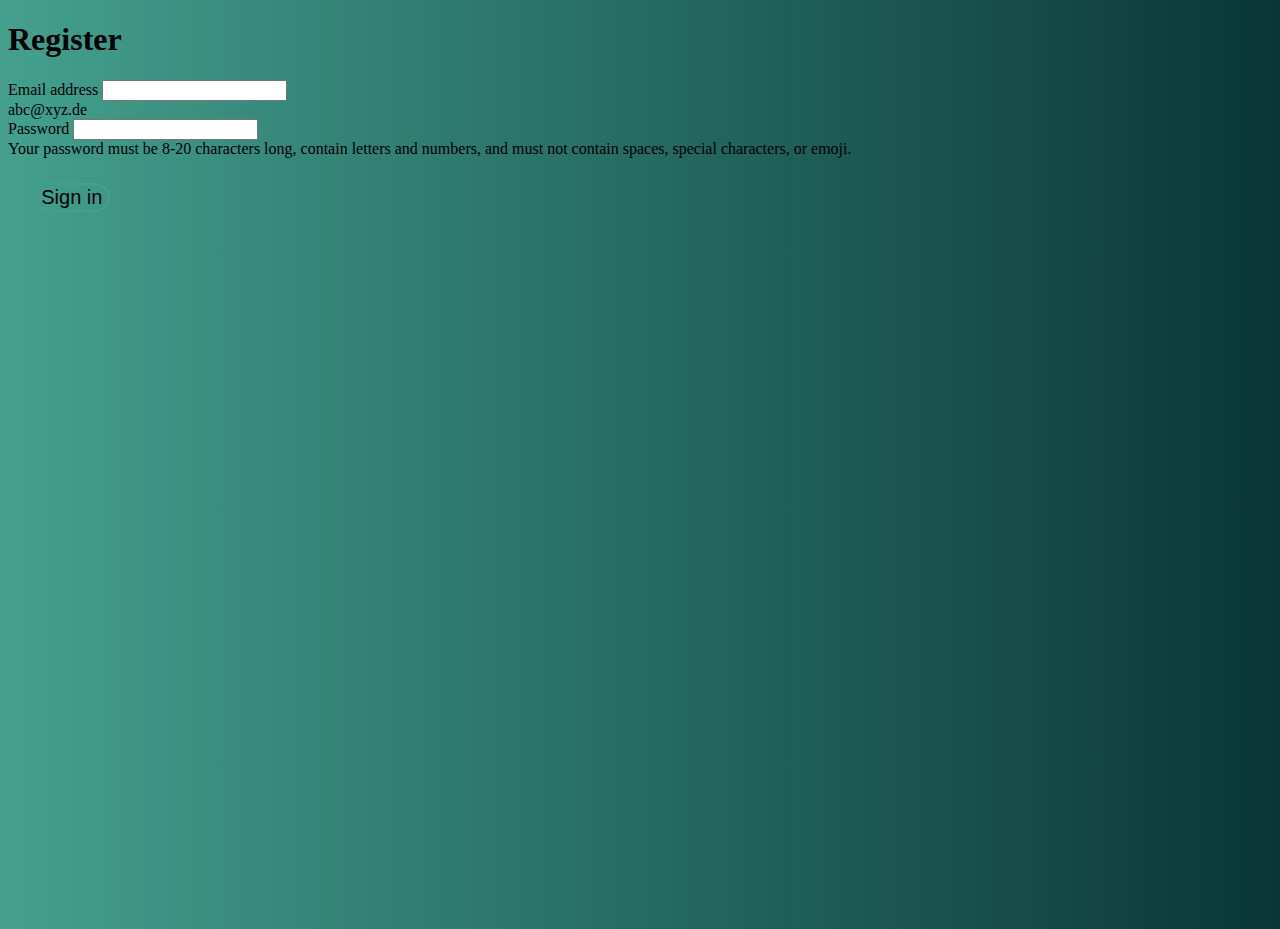
==== Form-gra/regpage.html @ cc98b36c "form_gra" ====
<!DOCTYPE html>
<!--[if lt IE 7]>      <html class="no-js lt-ie9 lt-ie8 lt-ie7"> <![endif]-->
<!--[if IE 7]>         <html class="no-js lt-ie9 lt-ie8"> <![endif]-->
<!--[if IE 8]>         <html class="no-js lt-ie9"> <![endif]-->
<!--[if gt IE 8]>      <html class="no-js"> <![endif]-->
<html>

<head>
    <meta charset="utf-8">
    <meta http-equiv="X-UA-Compatible" content="IE=edge">
    <title>reg</title>
    <meta name="description" content="">
    <meta name="viewport" content="width=device-width, initial-scale=1">
    <link rel="stylesheet" href="style.css">
    <link href="https://cdn.jsdelivr.net/npm/bootstrap@5.1.1/dist/css/bootstrap.min.css" rel="stylesheet"
        integrity="sha384-F3w7mX95PdgyTmZZMECAngseQB83DfGTowi0iMjiWaeVhAn4FJkqJByhZMI3AhiU" crossorigin="anonymous">

</head>

<body style="background-image: linear-gradient(to right, #44a08d , #093637)";>
    <!--[if lt IE 7]>
            <p class="browsehappy">You are using an <strong>outdated</strong> browser. Please <a href="#">upgrade your browser</a> to improve your experience.</p>
        <![endif]-->
        <div class="position-relative" style="height: 100vh;">
            <div class="position-absolute top-50 start-50 translate-middle">
                <div class="container shadow p-3 bg-body rounded">
                    <form id="frm1" novalidate>
                        <h1>Register</h1>
                        <div class="mb-3">
                            <label for="exampleInputEmail1" class="form-label">Email address</label>
                            <input autocomplete="off" type="email" class="form-control" id="exampleInputEmail1" aria-describedby="emailHelp" >
                            <div id="emailHelp" class="form-text">abc@xyz.de</div>
                        </div>
                        <div class="mb-3">
                            <label for="inputPassword5" class="form-label">Password</label>
                            <input type="password" id="inputPassword5" class="form-control" aria-describedby="passwordHelpBlock">
                            <div id="passwordHelpBlock" class="form-text">
                                Your password must be 8-20 characters long, contain letters and numbers, and must not
                                contain
                                spaces, special characters, or emoji.
                            </div>
                        </div>
                        <div class="col-12" style="padding: 2%;">
                            <button type="submit" class="bt-st">Sign in</button>
                        </div>
                        
           
                    </form>
                </div>
            </div>
            
                        
          </div>

    

    <script src="https://cdn.jsdelivr.net/npm/@popperjs/core@2.9.3/dist/umd/popper.min.js"
        integrity="sha384-W8fXfP3gkOKtndU4JGtKDvXbO53Wy8SZCQHczT5FMiiqmQfUpWbYdTil/SxwZgAN"
        crossorigin="anonymous"></script>
    <script src="https://cdn.jsdelivr.net/npm/bootstrap@5.1.1/dist/js/bootstrap.min.js"
        integrity="sha384-skAcpIdS7UcVUC05LJ9Dxay8AXcDYfBJqt1CJ85S/CFujBsIzCIv+l9liuYLaMQ/"
        crossorigin="anonymous"></script>
    <script src="script1.js" async defer></script>
</body>

</html>
---- Form-gra/style.css ----
.bt-st{
    margin:0px,15px;
    display:inline-block;
    padding: 10px, 40px;
    background:none;
    border:2px solid #44a08d;
    border-radius:99px;
    font-size: 20px;
}

.bt-st:hover{
    margin:0px,15px;
    padding: 10px, 40px;
    
    border:2px solid #44a08d;
    border-radius:99px;
    
    color: white;
    background-color:#44a08d ;

}
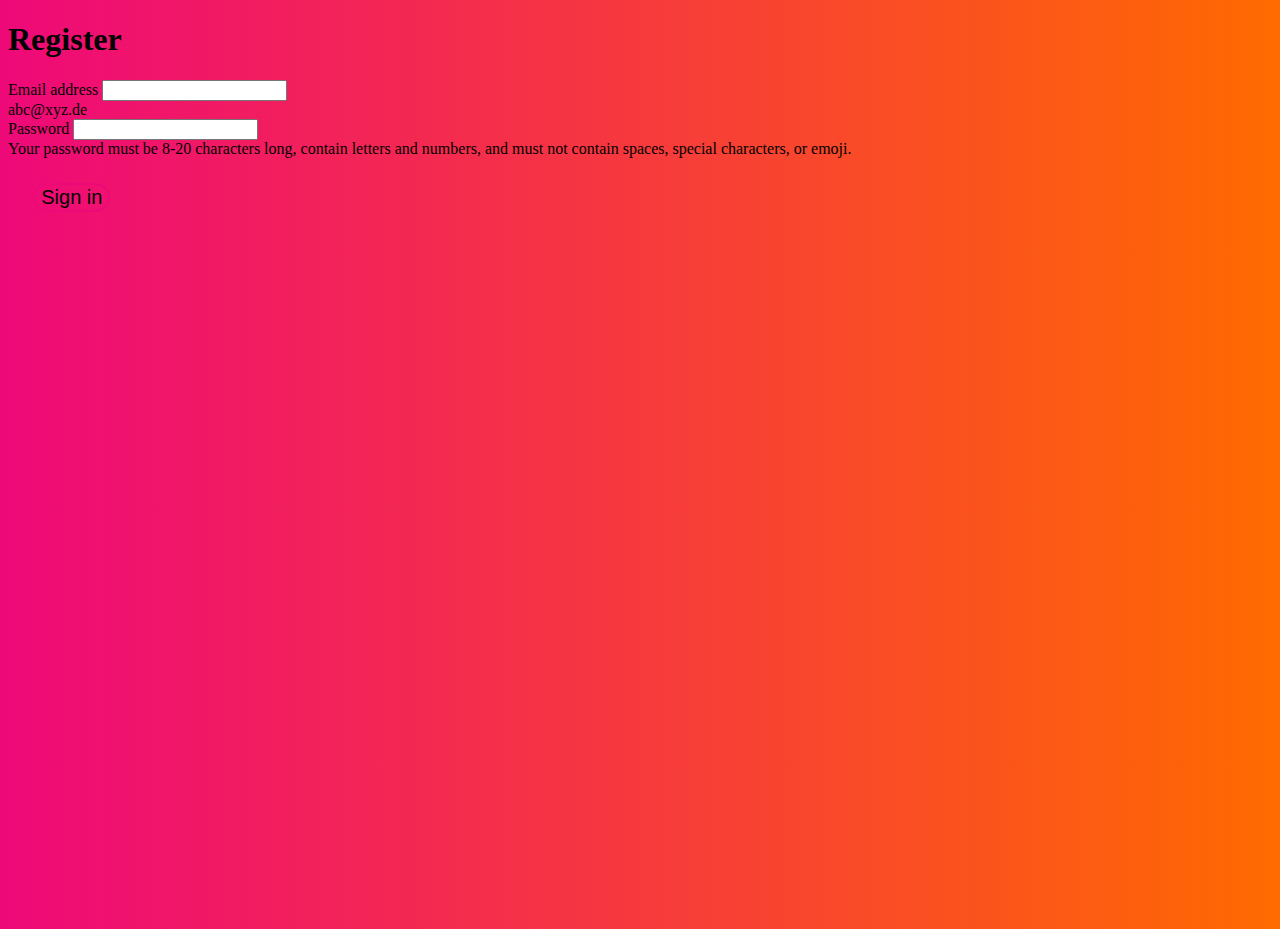
==== commit c1279cef: "updated_form" ====
--- a/Form-gra/regpage.html
+++ b/Form-gra/regpage.html
@@ -17,23 +17,23 @@
 
 </head>
 
-<body style="background-image: linear-gradient(to right, #44a08d , #093637)";>
+<body style="background-image: linear-gradient(to right, #ee0979 , #ff6a00)";>
     <!--[if lt IE 7]>
             <p class="browsehappy">You are using an <strong>outdated</strong> browser. Please <a href="#">upgrade your browser</a> to improve your experience.</p>
         <![endif]-->
         <div class="position-relative" style="height: 100vh;">
             <div class="position-absolute top-50 start-50 translate-middle">
                 <div class="container shadow p-3 bg-body rounded">
-                    <form id="frm1" novalidate>
+                    <form id="frm" novalidate>
                         <h1>Register</h1>
                         <div class="mb-3">
                             <label for="exampleInputEmail1" class="form-label">Email address</label>
-                            <input autocomplete="off" type="email" class="form-control" id="exampleInputEmail1" aria-describedby="emailHelp" >
+                            <input autocomplete="off" type="email" class="form-control" id="exampleInputEmail1" aria-describedby="emailHelp" onblur="validateEmail()" required >
                             <div id="emailHelp" class="form-text">abc@xyz.de</div>
                         </div>
                         <div class="mb-3">
                             <label for="inputPassword5" class="form-label">Password</label>
-                            <input type="password" id="inputPassword5" class="form-control" aria-describedby="passwordHelpBlock">
+                            <input type="password" id="inputPassword5" class="form-control" aria-describedby="passwordHelpBlock" onblur="validatePassword()" required>
                             <div id="passwordHelpBlock" class="form-text">
                                 Your password must be 8-20 characters long, contain letters and numbers, and must not
                                 contain
--- a/Form-gra/style.css
+++ b/Form-gra/style.css
@@ -5,7 +5,7 @@
     display:inline-block;
     padding: 10px, 40px;
     background:none;
-    border:2px solid #44a08d;
+    border:2px solid #ee0979;
     border-radius:99px;
     font-size: 20px;
 }
@@ -14,10 +14,14 @@
     margin:0px,15px;
     padding: 10px, 40px;
     
-    border:2px solid #44a08d;
+    border:2px solid #ee0979;
     border-radius:99px;
     
     color: white;
-    background-color:#44a08d ;
+    background-color:#ee0979 ;
 
-} +} 
+
+.form-control:focus{
+    box-shadow: none !important;
+}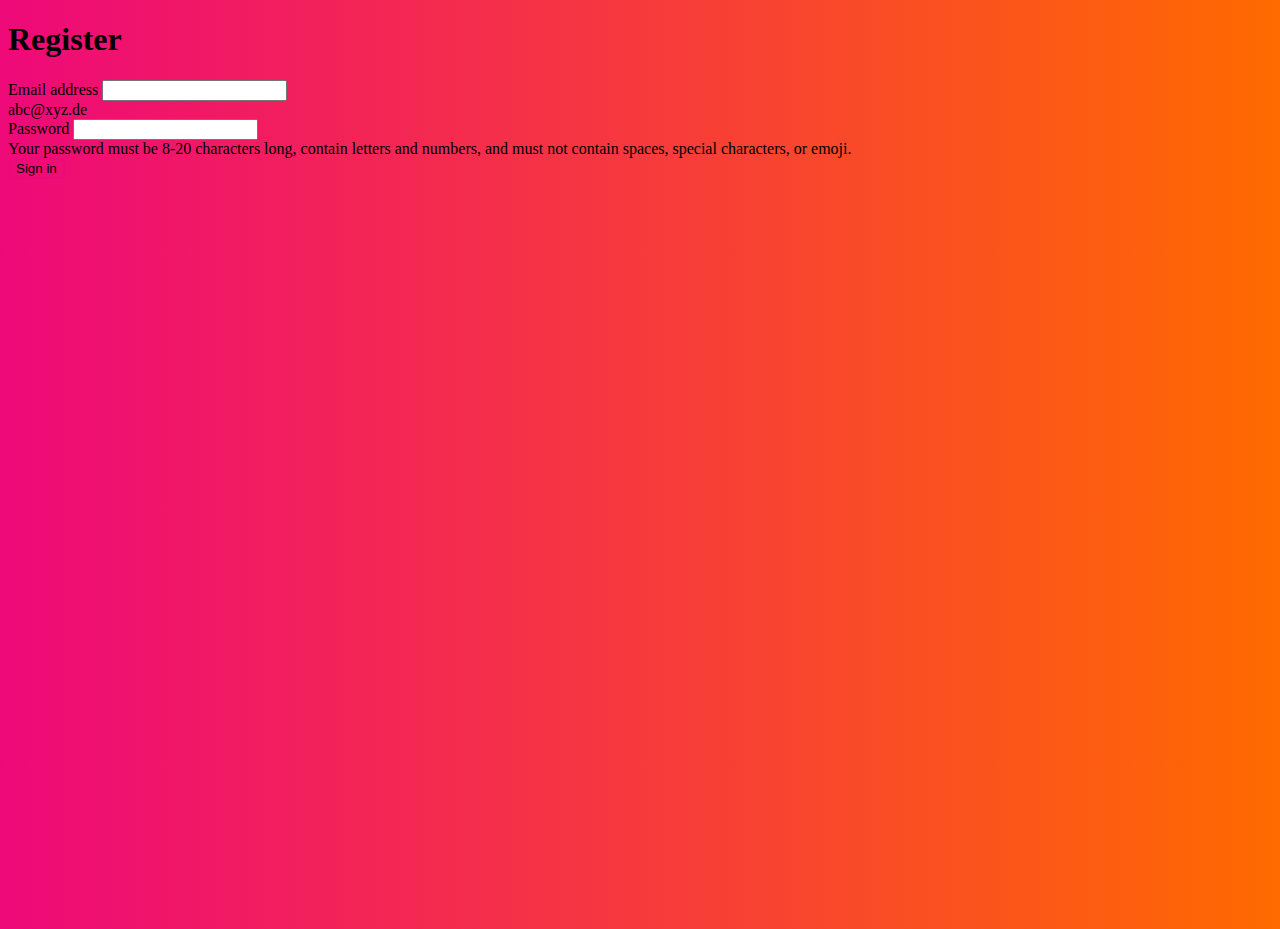
==== commit 189f99ff: "button_change" ====
--- a/Form-gra/regpage.html
+++ b/Form-gra/regpage.html
@@ -40,16 +40,15 @@
                                 spaces, special characters, or emoji.
                             </div>
                         </div>
-                        <div class="col-12" style="padding: 2%;">
-                            <button type="submit" class="bt-st">Sign in</button>
+                        <div class="col-12">
+                            <button type="submit" class="bt-st" id="but">Sign in</button>
                         </div>
                         
            
                     </form>
                 </div>
             </div>
-            
-                        
+
           </div>
 
     
--- a/Form-gra/style.css
+++ b/Form-gra/style.css
@@ -1,12 +1,22 @@
+.bt-st{
+    background:none;
+    border:2px solid #ee0979;
+    border-radius: .25rem;
+}
+.bt-st:hover{
+    border:2px solid #ee0979;
+    color: white;
+    background-color:#ee0979 ;
+    border-radius: .25rem;
+}
 
-
-.bt-st{
+/* .bt-st{
     margin:0px,15px;
     display:inline-block;
     padding: 10px, 40px;
     background:none;
     border:2px solid #ee0979;
-    border-radius:99px;
+    
     font-size: 20px;
 }
 
@@ -15,13 +25,13 @@
     padding: 10px, 40px;
     
     border:2px solid #ee0979;
-    border-radius:99px;
+    
     
     color: white;
     background-color:#ee0979 ;
 
-} 
+}  */
 
-.form-control:focus{
+/* .form-control:focus{
     box-shadow: none !important;
-}+} */